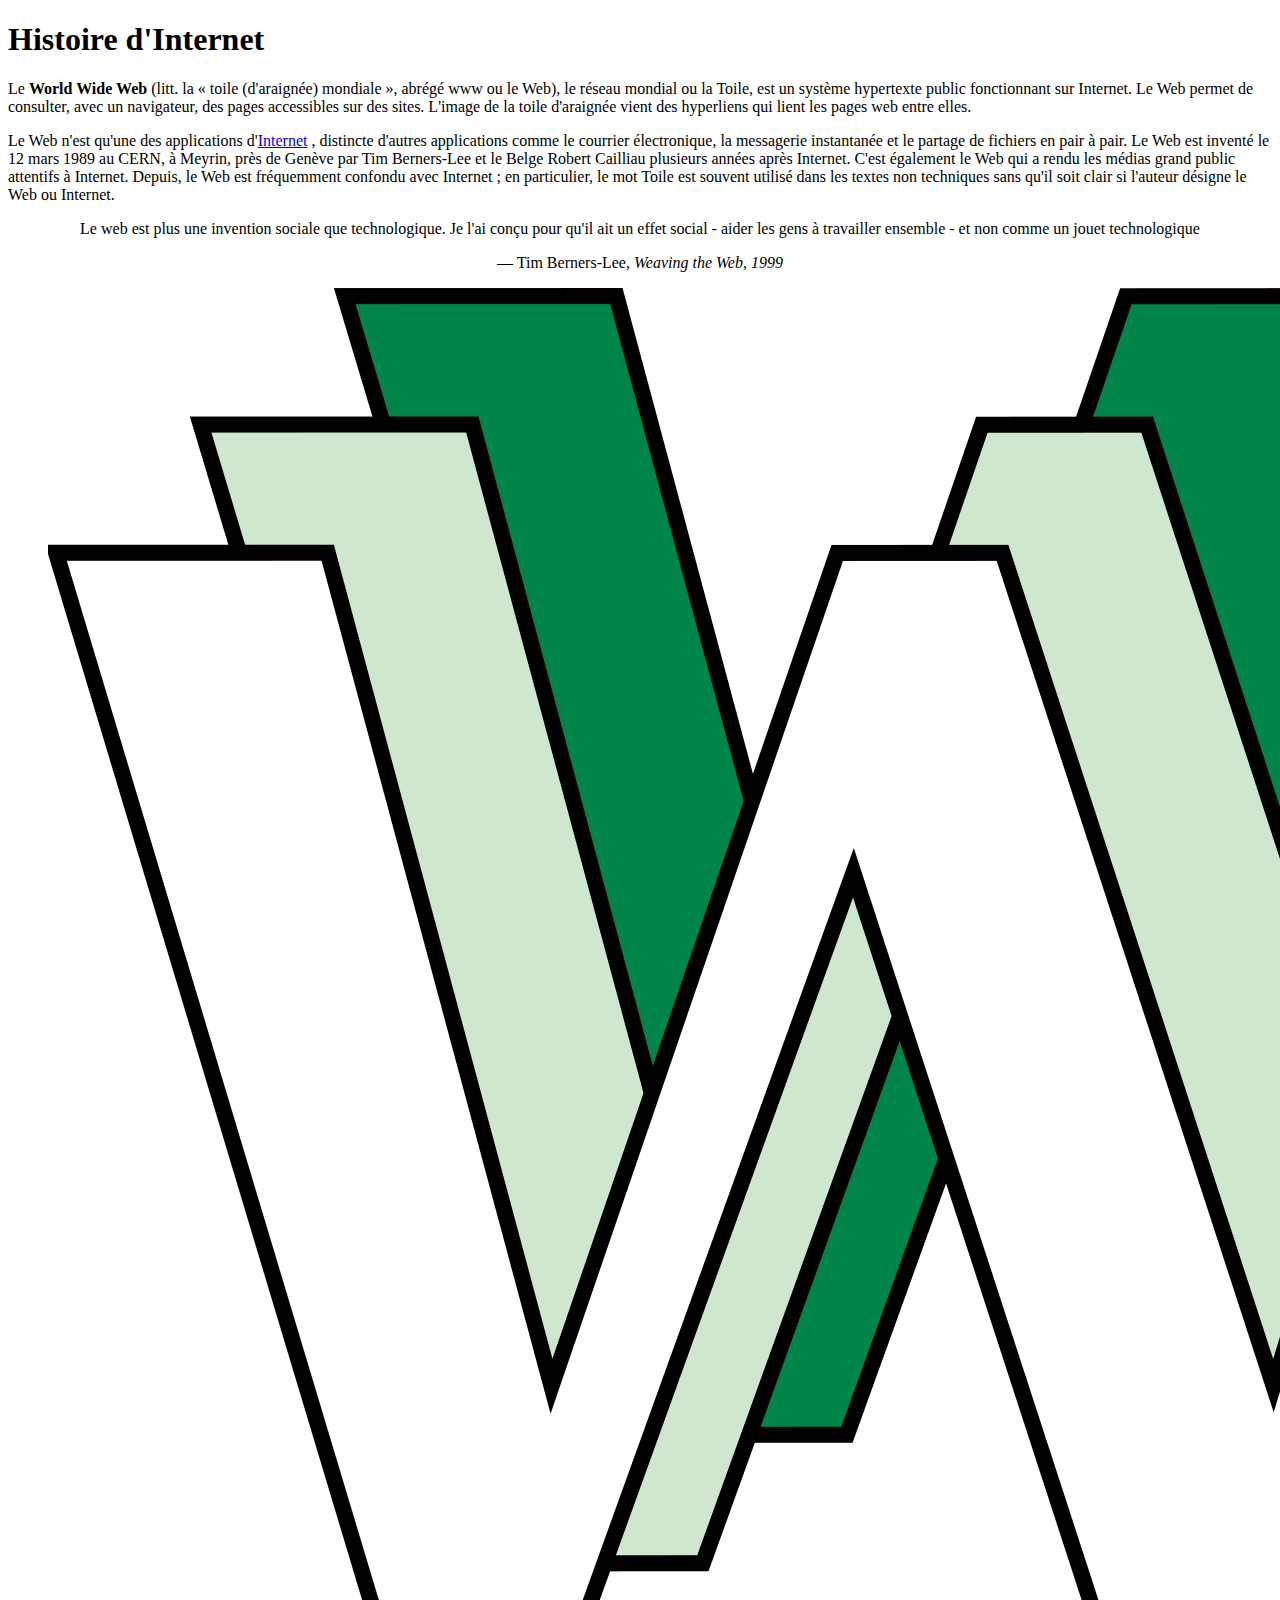
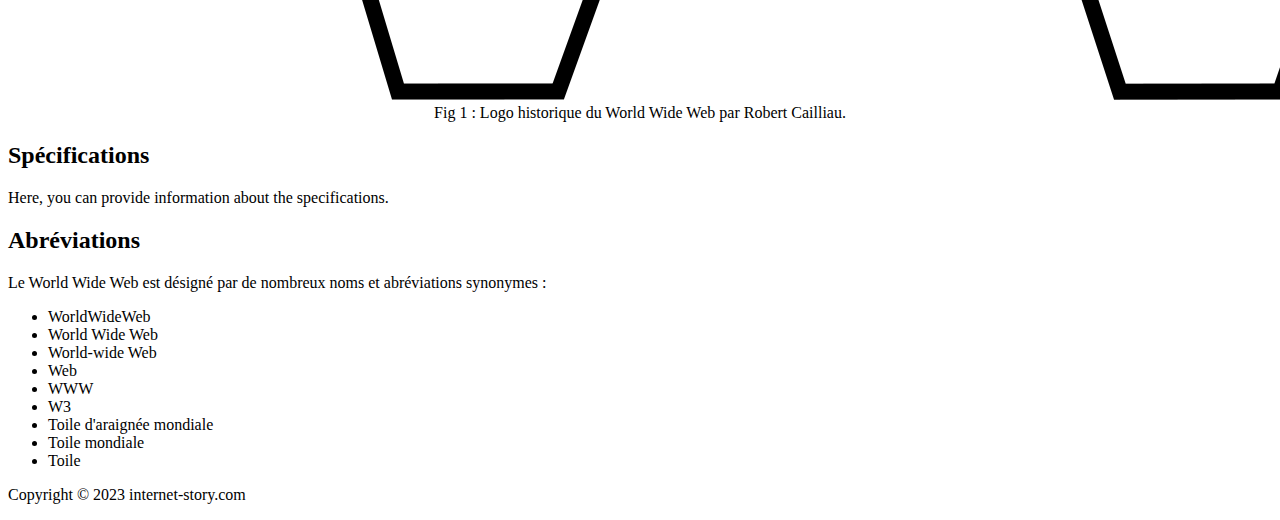
==== index-1.html @ f471f86d "Premier site à jours" ====
<!DOCTYPE html>
<html lang="fr">

<head>
    <meta charset="UTF-8">
    <meta name="viewport" content="width=device-width, initial-scale=1.0">
    <title>Histoire d'Internet</title>
</head>

<body>
    <header>
        <h1>Histoire d'Internet</h1>
    </header>

    <section>
        <p>Le <strong>World Wide Web</strong> (litt. la « toile (d'araignée) mondiale », abrégé
            www ou le Web), le réseau
            mondial ou la Toile, est un système hypertexte public fonctionnant sur Internet. Le Web permet
            de consulter, avec un navigateur, des pages accessibles sur des sites. L'image de la toile
            d'araignée vient des hyperliens qui lient les pages web entre elles.
        </p>

        <p>
            Le Web n'est qu'une des applications d'<a href="./index-1.html">Internet</a> , distincte
            d'autres applications comme le courrier électronique, la messagerie instantanée et le partage
            de fichiers en pair à pair. Le Web est inventé le 12 mars 1989 au CERN, à Meyrin, près de
            Genève par Tim Berners-Lee et le Belge Robert Cailliau plusieurs années après Internet. C'est
            également le Web qui a rendu les médias grand public attentifs à Internet. Depuis, le Web est
            fréquemment confondu avec Internet ; en particulier, le mot Toile est souvent utilisé dans les
            textes non techniques sans qu'il soit clair si l'auteur désigne le Web ou Internet.
        </p>
        <center>
        <blockquote>
            <p itemprop="text">Le web est plus une invention sociale que technologique. Je l'ai conçu pour qu'il ait un
                effet social - aider les gens à travailler ensemble - et non comme un jouet
                technologique</p>
            <footer>
                — <span itemprop="author">Tim Berners-Lee</span>, <cite itemprop="name">Weaving the Web, 1999</cite>
            </footer>
        </blockquote>
        </center>
        <center>
        <figure>
            <img src="./logo-www.svg.png" alt="" />
            <figcaption>Fig 1 : Logo historique du World Wide Web par Robert Cailliau.</figcaption>
        </figure>
        </center>
    </section>

    <section>
        <h2>Spécifications</h2>
        <p>Here, you can provide information about the specifications.</p>
    </section>

    <section>
        <h2>Abréviations</h2>
        <p>Le World Wide Web est désigné par de nombreux noms et abréviations synonymes :</p>
        <ul>
            <li>WorldWideWeb</li>
            <li>World Wide Web</li>
            <li>World-wide Web</li>
            <li>Web</li>
            <li>WWW</li>
            <li>W3</li>
            <li>Toile d'araignée mondiale</li>
            <li>Toile mondiale</li>
            <li>Toile</li>
        </ul>
    </section>

    <footer>
        <p>Copyright &copy; 2023 internet-story.com</p>
    </footer>
</body>

</html>
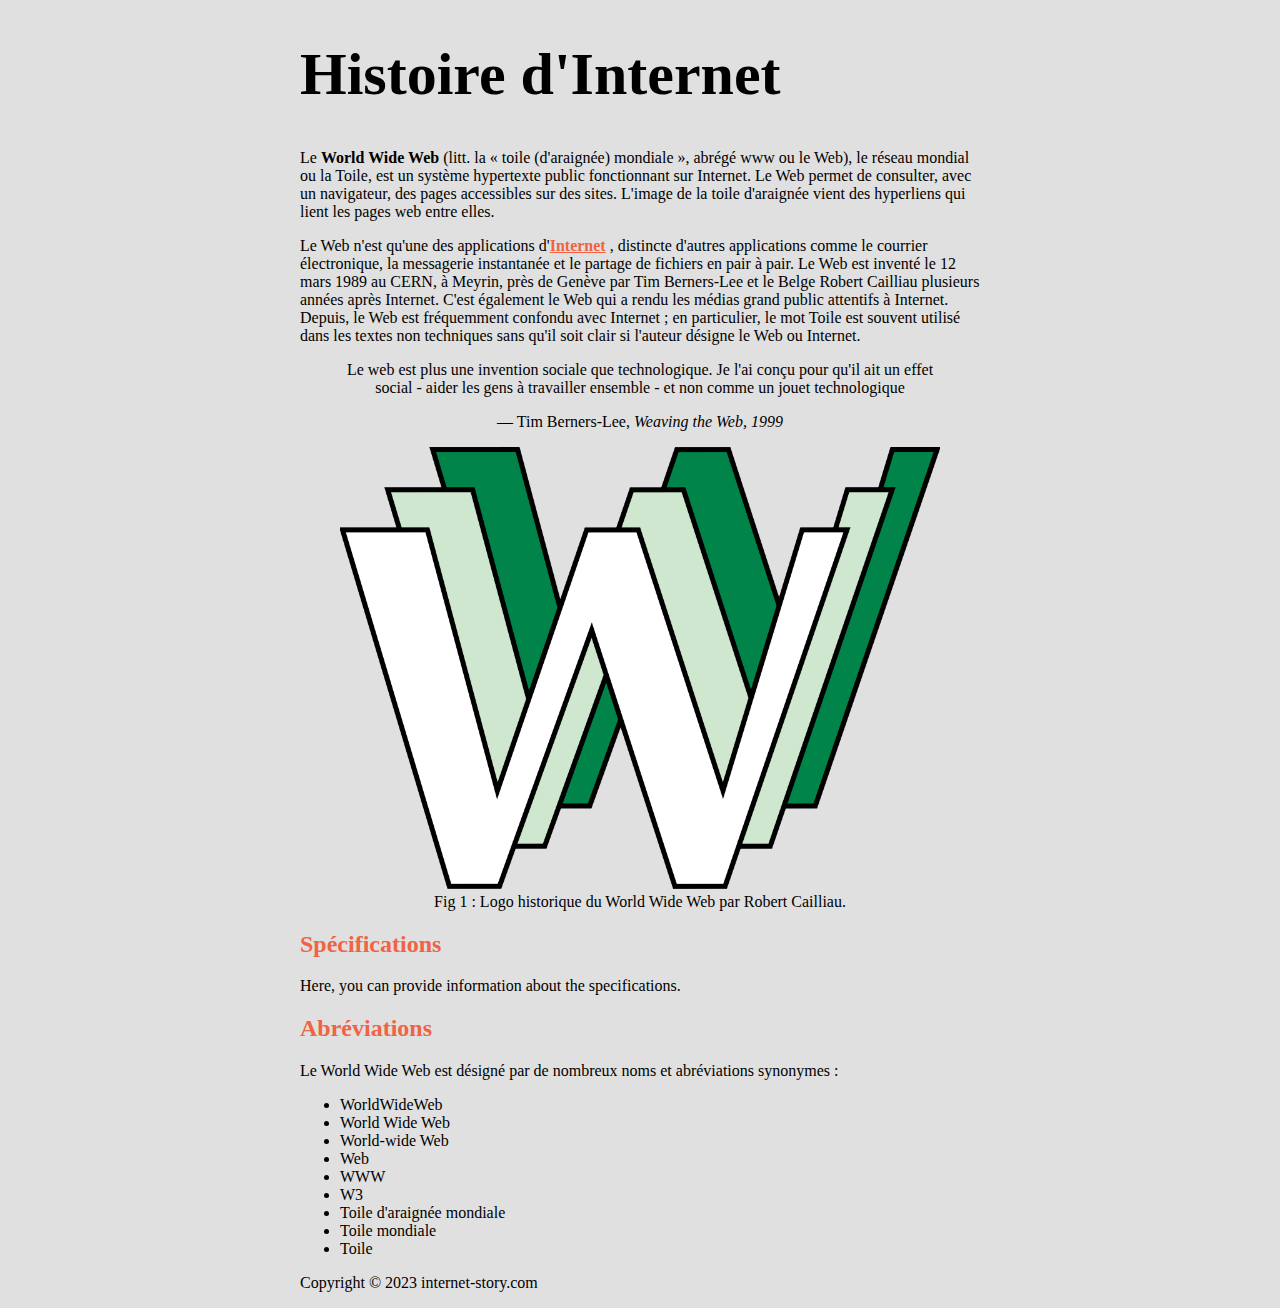
==== commit ee7e6535: "Site mis à jours avec du CSS" ====
--- a/index-1.html
+++ b/index-1.html
@@ -5,6 +5,7 @@
     <meta charset="UTF-8">
     <meta name="viewport" content="width=device-width, initial-scale=1.0">
     <title>Histoire d'Internet</title>
+    <link rel="stylesheet" href="style.css">
 </head>
 
 <body>
@@ -21,7 +22,7 @@
         </p>
 
         <p>
-            Le Web n'est qu'une des applications d'<a href="./index-1.html">Internet</a> , distincte
+            Le Web n'est qu'une des applications d'<a href="index.html">Internet</a> , distincte
             d'autres applications comme le courrier électronique, la messagerie instantanée et le partage
             de fichiers en pair à pair. Le Web est inventé le 12 mars 1989 au CERN, à Meyrin, près de
             Genève par Tim Berners-Lee et le Belge Robert Cailliau plusieurs années après Internet. C'est
--- a/style.css
+++ b/style.css
@@ -0,0 +1,59 @@
+body{
+    background-color: #e0e0e0;
+    font-family: 'Georgia', serif;
+    width: 100%; /* Le conteneur prend 100% de la largeur disponible */
+    margin: 0 auto; /* Centre le contenu à l'intérieur du conteneur */
+    padding: 0 300px; /* Ajoute un peu d'espace intérieur (selon vos besoins) */
+    box-sizing: border-box;
+}
+h1{
+    font-size: 60px;
+}
+a,h2{
+    color: #f06343;
+    font-weight: bold;
+}
+img{
+    max-width: 100%; 
+}
+#section_image{
+    border: 3px solid red;
+    border-radius: 1%;
+    background-color: #686869;
+    color: white;
+}
+table{
+  border-collapse: collapse;
+  margin-bottom: 20px;
+}
+#head-table{
+    background-color: #4e4f4e;
+    color: white;
+    font-weight: bold;
+}
+#head-table th{
+   padding: 7px;
+}
+tbody tr:nth-child(odd) {
+    background-color: #dbdbdb; /* Fond gris clair pour les lignes paires */
+}
+tr td:first-child{
+    font-weight: bold;
+}
+tr td{
+   padding: 7px;
+}
+tbody tr:hover{
+    cursor: pointer;
+    background-color: #c4c4c4;
+ }
+tr{
+    border-radius: 10px; 
+}
+aside{
+    background-color: #c4c4c4;
+    color:#ab88bd;
+    border: 5px dashed #ab88bd;
+    padding: 10px;
+    font-weight: 600;
+}
